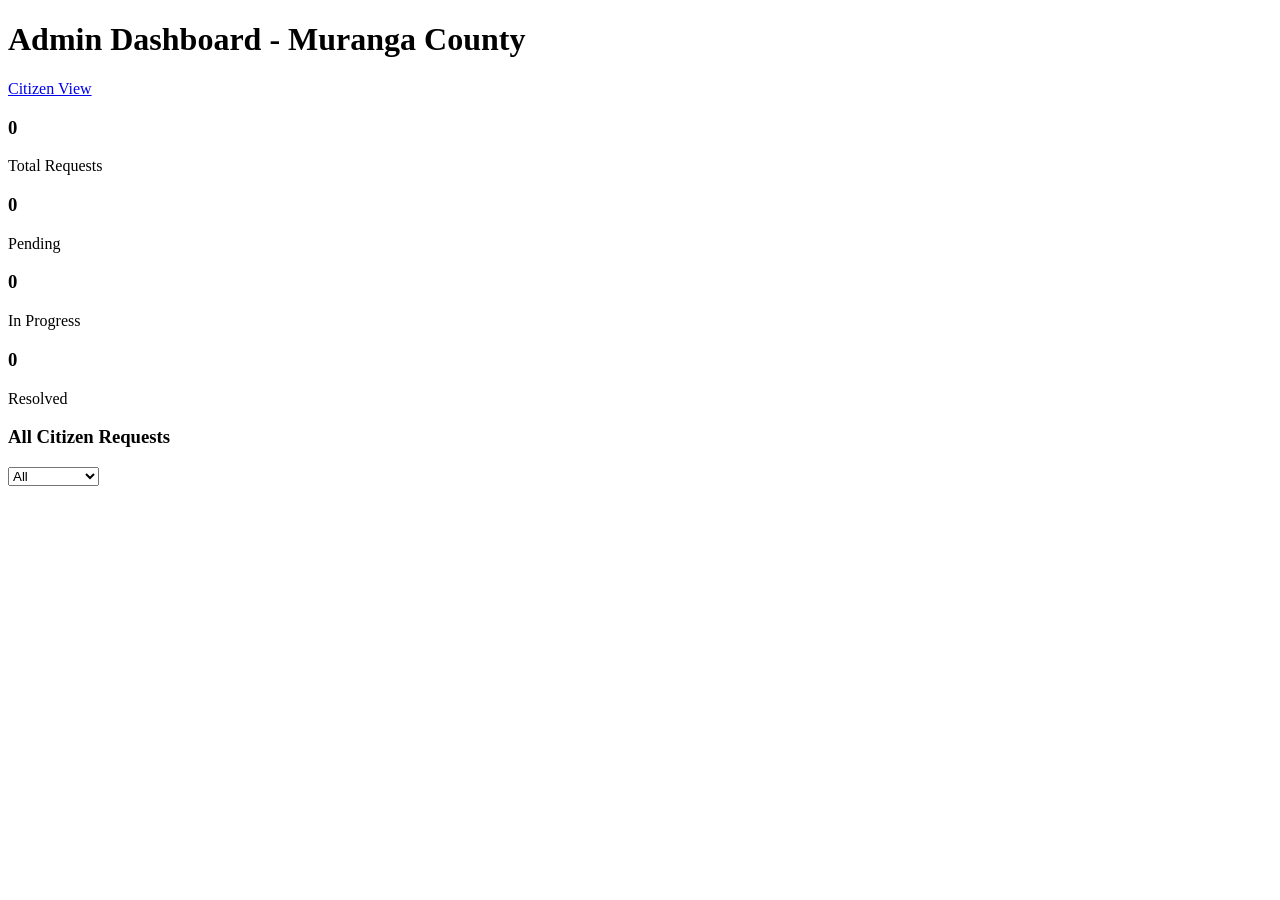
==== admin.html @ e0a947ba "Create admin.html for Admin Dashboard layout" ====
<!DOCTYPE html>
<html lang="en">
<head>
  <meta charset="UTF-8">
  <meta name="viewport" content="width=device-width, initial-scale=1.0">
  <title>Admin Dashboard</title>
  <link rel="stylesheet" href="style.css">
</head>
<body>
  <header>
    <h1>Admin Dashboard - Muranga County</h1>
    <a href="index.html">Citizen View</a>
  </header>
  <main class="container">
    <div class="analytics">
      <div class="stat"><h3 id="totalAll">0</h3><p>Total Requests</p></div>
      <div class="stat"><h3 id="totalOpen">0</h3><p>Pending</p></div>
      <div class="stat"><h3 id="totalProgress">0</h3><p>In Progress</p></div>
      <div class="stat"><h3 id="totalResolved">0</h3><p>Resolved</p></div>
    </div>
    <div class="card">
      <h3>All Citizen Requests</h3>
      <select id="filterStatus" onchange="renderAdmin()">
        <option>All</option>
        <option>Pending</option>
        <option>In Progress</option>
        <option>Resolved</option>
      </select>
      <div id="adminList"></div>
    </div>
  </main>
  <script src="app.js"></script>
</body>
</html>
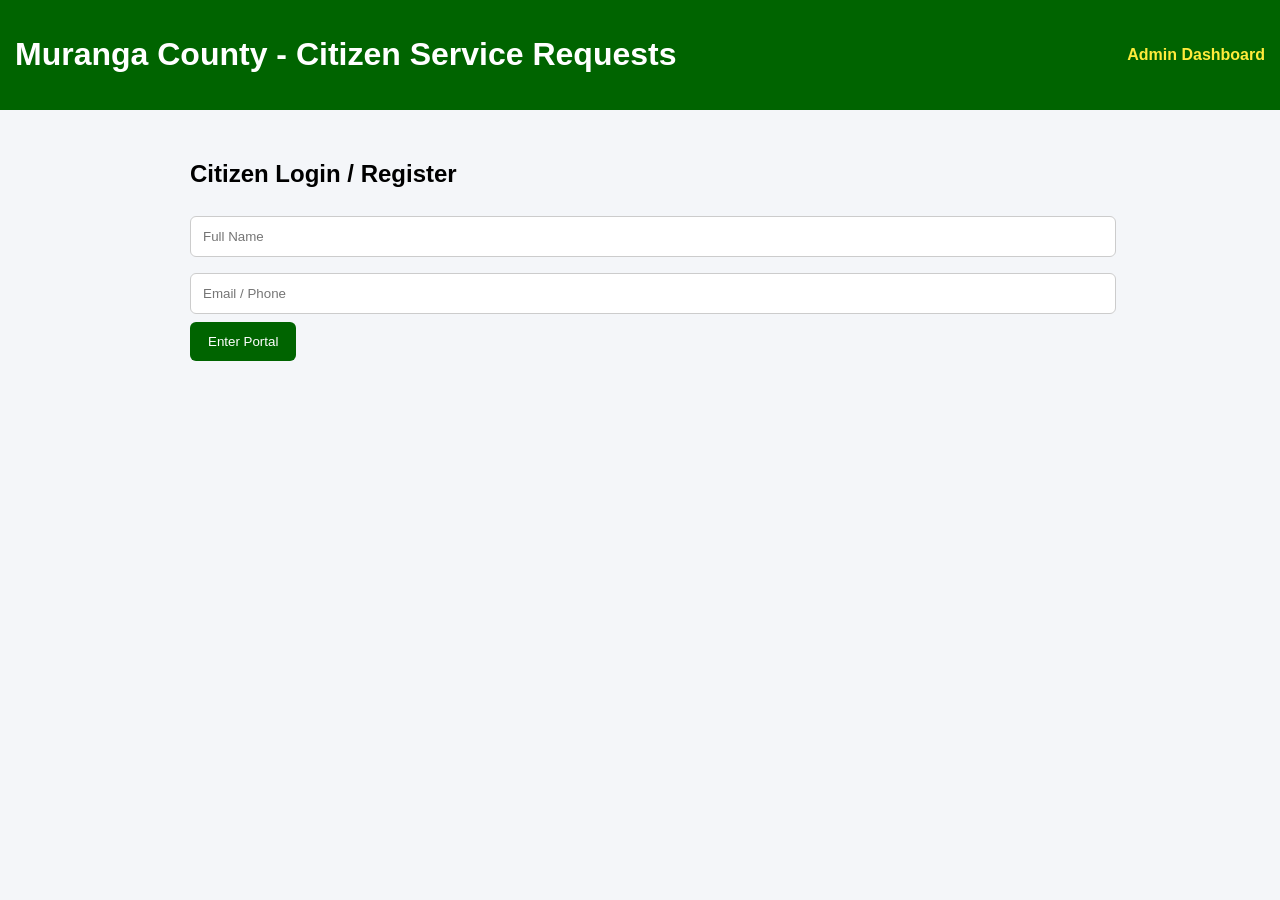
==== commit a6631ad7: "Revise admin dashboard layout and functionality" ====
--- a/admin.html
+++ b/admin.html
@@ -1,34 +1,46 @@
 <!DOCTYPE html>
 <html lang="en">
 <head>
-  <meta charset="UTF-8">
-  <meta name="viewport" content="width=device-width, initial-scale=1.0">
-  <title>Admin Dashboard</title>
-  <link rel="stylesheet" href="style.css">
+<meta charset="UTF-8">
+<meta name="viewport" content="width=device-width, initial-scale=1.0">
+<title>Admin - Muranga County</title>
+<link rel="stylesheet" href="style.css">
+<script>
+const ADMIN_PASSWORD = "admin123";
+if(sessionStorage.getItem('isAdmin') !== 'true'){
+let pass = prompt("Admin Password Required - Hint: admin123");
+if(pass !== ADMIN_PASSWORD){
+alert("Wrong password!");
+window.location.href = "index.html";
+}else{
+sessionStorage.setItem('isAdmin','true');
+}
+}
+</script>
 </head>
 <body>
-  <header>
-    <h1>Admin Dashboard - Muranga County</h1>
-    <a href="index.html">Citizen View</a>
-  </header>
-  <main class="container">
-    <div class="analytics">
-      <div class="stat"><h3 id="totalAll">0</h3><p>Total Requests</p></div>
-      <div class="stat"><h3 id="totalOpen">0</h3><p>Pending</p></div>
-      <div class="stat"><h3 id="totalProgress">0</h3><p>In Progress</p></div>
-      <div class="stat"><h3 id="totalResolved">0</h3><p>Resolved</p></div>
-    </div>
-    <div class="card">
-      <h3>All Citizen Requests</h3>
-      <select id="filterStatus" onchange="renderAdmin()">
-        <option>All</option>
-        <option>Pending</option>
-        <option>In Progress</option>
-        <option>Resolved</option>
-      </select>
-      <div id="adminList"></div>
-    </div>
-  </main>
-  <script src="app.js"></script>
+<header style="background:#1a5d1a;">
+<h1>Admin Dashboard - Muranga County</h1>
+<div>
+<a href="index.html" style="background:white;color:green;padding:8px;border-radius:5px;text-decoration:none;">Citizen View</a>
+<button onclick="sessionStorage.removeItem('isAdmin'); window.location.href='index.html';">Logout</button>
+</div>
+</header>
+<main class="container">
+<div class="stats">
+<div class="stat-card"><h2 id="totalReq">0</h2><p>Total</p></div>
+<div class="stat-card"><h2 id="pendingReq">0</h2><p>Pending</p></div>
+<div class="stat-card"><h2 id="progressReq">0</h2><p>In Progress</p></div>
+<div class="stat-card"><h2 id="resolvedReq">0</h2><p>Resolved</p></div>
+</div>
+<div class="card">
+<h3>All Citizen Requests</h3>
+<select id="filterStatus" onchange="renderAdmin()"><option value="All">All</option><option value="Pending">Pending</option><option value="In Progress">In Progress</option><option value="Resolved">Resolved</option></select>
+<input id="searchInput" placeholder="Search location..." onkeyup="renderAdmin()">
+<button onclick="exportCSV()">Export CSV</button>
+<div id="allRequests" style="margin-top:15px;"></div>
+</div>
+</main>
+<script src="app.js"></script>
 </body>
 </html>
--- a/style.css
+++ b/style.css
@@ -0,0 +1,78 @@
+body { 
+  font-family: Arial, sans-serif; 
+  margin: 0; 
+  background: #f4f6f9; 
+}
+header { 
+  background: #006400; 
+  color: white; 
+  padding: 15px; 
+  display: flex; 
+  justify-content: space-between; 
+  align-items: center; 
+}
+header a { 
+  color: #ffeb3b; 
+  text-decoration: none; 
+  font-weight: bold; 
+}
+.container { 
+  max-width: 900px; 
+  margin: 20px auto; 
+  padding: 10px; 
+}
+.card { 
+  background: white; 
+  padding: 20px; 
+  border-radius: 10px; 
+  margin-bottom: 20px; 
+  box-shadow: 0 2px 5px rgba(0,0,0,0.1); 
+}
+input, select, textarea { 
+  width: 100%; 
+  padding: 12px; 
+  margin: 8px 0; 
+  border: 1px solid #ccc; 
+  border-radius: 6px; 
+}
+button { 
+  background: #006400; 
+  color: white; 
+  padding: 12px 18px; 
+  border: none; 
+  border-radius: 6px; 
+  cursor: pointer; 
+}
+.hidden { display: none; }
+.analytics { 
+  display: grid; 
+  grid-template-columns: repeat(4, 1fr); 
+  gap: 10px; 
+  margin-bottom: 20px; 
+}
+.stat { 
+  background: white; 
+  padding: 15px; 
+  text-align: center; 
+  border-radius: 8px; 
+}
+.request-item { 
+  border: 1px solid #ddd; 
+  padding: 12px; 
+  border-radius: 8px; 
+  margin: 10px 0; 
+}
+.badge { 
+  padding: 4px 8px; 
+  border-radius: 4px; 
+  color: white; 
+  font-size: 12px; 
+}
+.Pending { background: #ff9800; } 
+.In.Progress { background: #2196F3; } 
+.Resolved { background: #4CAF50; }
+img.req-img { 
+  max-width: 100%; 
+  border-radius: 6px; 
+  margin-top: 10px; 
+}
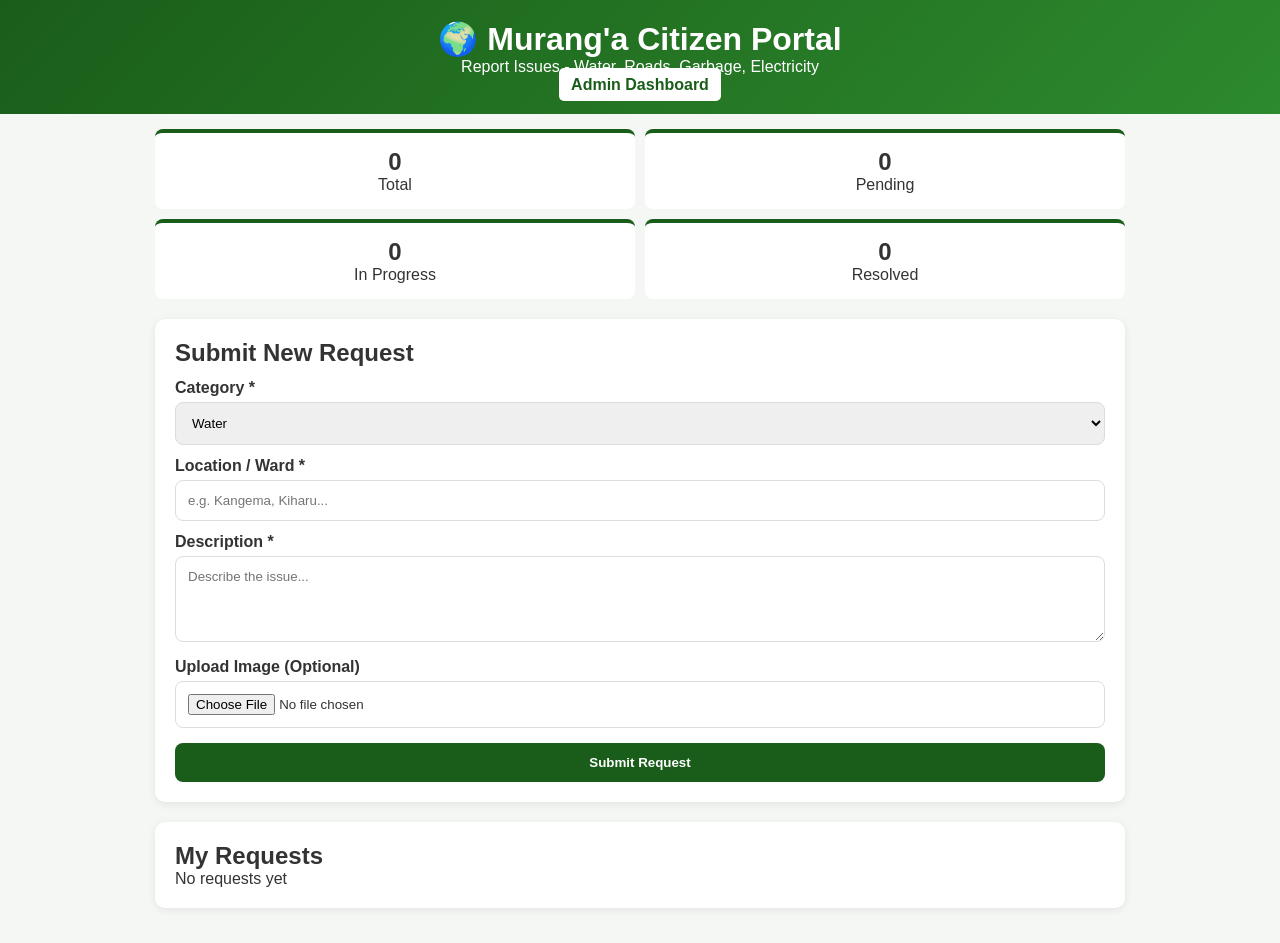
==== commit 7c6e90d0: "Remove password hint from admin login prompt Removed password hint from prompt for admin access." ====
--- a/admin.html
+++ b/admin.html
@@ -8,7 +8,7 @@
 <script>
 const ADMIN_PASSWORD = "admin123";
 if(sessionStorage.getItem('isAdmin') !== 'true'){
-let pass = prompt("Admin Password Required - Hint: admin123");
+let pass = prompt("Admin Password Required");
 if(pass !== ADMIN_PASSWORD){
 alert("Wrong password!");
 window.location.href = "index.html";
--- a/style.css
+++ b/style.css
@@ -1,78 +1,125 @@
-body { 
-  font-family: Arial, sans-serif; 
-  margin: 0; 
-  background: #f4f6f9; 
+* {
+  margin: 0;
+  padding: 0;
+  box-sizing: border-box;
+  font-family: 'Segoe UI', Arial, sans-serif;
 }
-header { 
-  background: #006400; 
-  color: white; 
-  padding: 15px; 
-  display: flex; 
-  justify-content: space-between; 
-  align-items: center; 
+
+body {
+  background: #f5f7f5;
+  color: #333;
 }
-header a { 
-  color: #ffeb3b; 
-  text-decoration: none; 
-  font-weight: bold; 
+
+header {
+  background: linear-gradient(135deg, #1a5d1a, #2d8a2d);
+  color: white;
+  padding: 20px;
+  text-align: center;
 }
-.container { 
-  max-width: 900px; 
-  margin: 20px auto; 
-  padding: 10px; 
+
+.container {
+  max-width: 1000px;
+  margin: 0 auto;
+  padding: 15px;
 }
-.card { 
-  background: white; 
-  padding: 20px; 
-  border-radius: 10px; 
-  margin-bottom: 20px; 
-  box-shadow: 0 2px 5px rgba(0,0,0,0.1); 
+
+.card {
+  background: white;
+  padding: 20px;
+  border-radius: 10px;
+  margin-bottom: 20px;
+  box-shadow: 0 2px 8px rgba(0,0,0,0.08);
 }
-input, select, textarea { 
-  width: 100%; 
-  padding: 12px; 
-  margin: 8px 0; 
-  border: 1px solid #ccc; 
-  border-radius: 6px; 
+
+label {
+  display: block;
+  margin: 12px 0 5px;
+  font-weight: 600;
 }
-button { 
-  background: #006400; 
-  color: white; 
-  padding: 12px 18px; 
-  border: none; 
-  border-radius: 6px; 
-  cursor: pointer; 
+
+input, select, textarea {
+  width: 100%;
+  padding: 12px;
+  border: 1px solid #ddd;
+  border-radius: 8px;
 }
+
+button {
+  background: #1a5d1a;
+  color: white;
+  border: none;
+  padding: 12px 20px;
+  border-radius: 8px;
+  cursor: pointer;
+  font-weight: bold;
+  margin-top: 15px;
+  width: 100%;
+}
+
 .hidden { display: none; }
-.analytics { 
-  display: grid; 
-  grid-template-columns: repeat(4, 1fr); 
-  gap: 10px; 
-  margin-bottom: 20px; 
+
+.analytics {
+  display: grid;
+  grid-template-columns: repeat(4, 1fr);
+  gap: 10px;
+  margin-bottom: 20px;
 }
-.stat { 
-  background: white; 
-  padding: 15px; 
-  text-align: center; 
-  border-radius: 8px; 
+
+.stat {
+  background: white;
+  padding: 15px;
+  text-align: center;
+  border-radius: 8px;
+  border-top: 4px solid #1a5d1a;
+  box-shadow: 0 2px 5px rgba(0,0,0,0.1);
 }
-.request-item { 
-  border: 1px solid #ddd; 
-  padding: 12px; 
-  border-radius: 8px; 
-  margin: 10px 0; 
+
+.request-item {
+  border: 1px solid #ddd;
+  padding: 12px;
+  border-radius: 8px;
+  margin: 10px 0;
+  background: #fafafa;
 }
-.badge { 
-  padding: 4px 8px; 
-  border-radius: 4px; 
-  color: white; 
-  font-size: 12px; 
+
+.request-card {
+  border: 1px solid #ddd;
+  padding: 12px;
+  border-radius: 8px;
+  margin: 10px 0;
+  background: #fafafa;
 }
-.Pending { background: #ff9800; } 
-.In.Progress { background: #2196F3; } 
+
+.badge {
+  padding: 4px 8px;
+  border-radius: 4px;
+  color: white;
+  font-size: 12px;
+  font-weight: bold;
+}
+
+.Pending { background: #ff9800; }
+.In.Progress { background: #2196F3; }
+.InProgress { background: #2196F3; }
 .Resolved { background: #4CAF50; }
-img.req-img { 
-  max-width: 100%; 
-  border-radius: 6px; 
-  margin-top: 10px; 
+
+img.req-img {
+  max-width: 100%;
+  border-radius: 6px;
+  margin-top: 10px;
 }
+
+.stats {
+  display: grid;
+  grid-template-columns: repeat(2, 1fr);
+  gap: 10px;
+  margin-bottom: 20px;
+}
+
+.stat-card {
+  background: white;
+  padding: 15px;
+  text-align: center;
+  border-radius: 8px;
+  border-top: 4px solid #1a5d1a;
+}
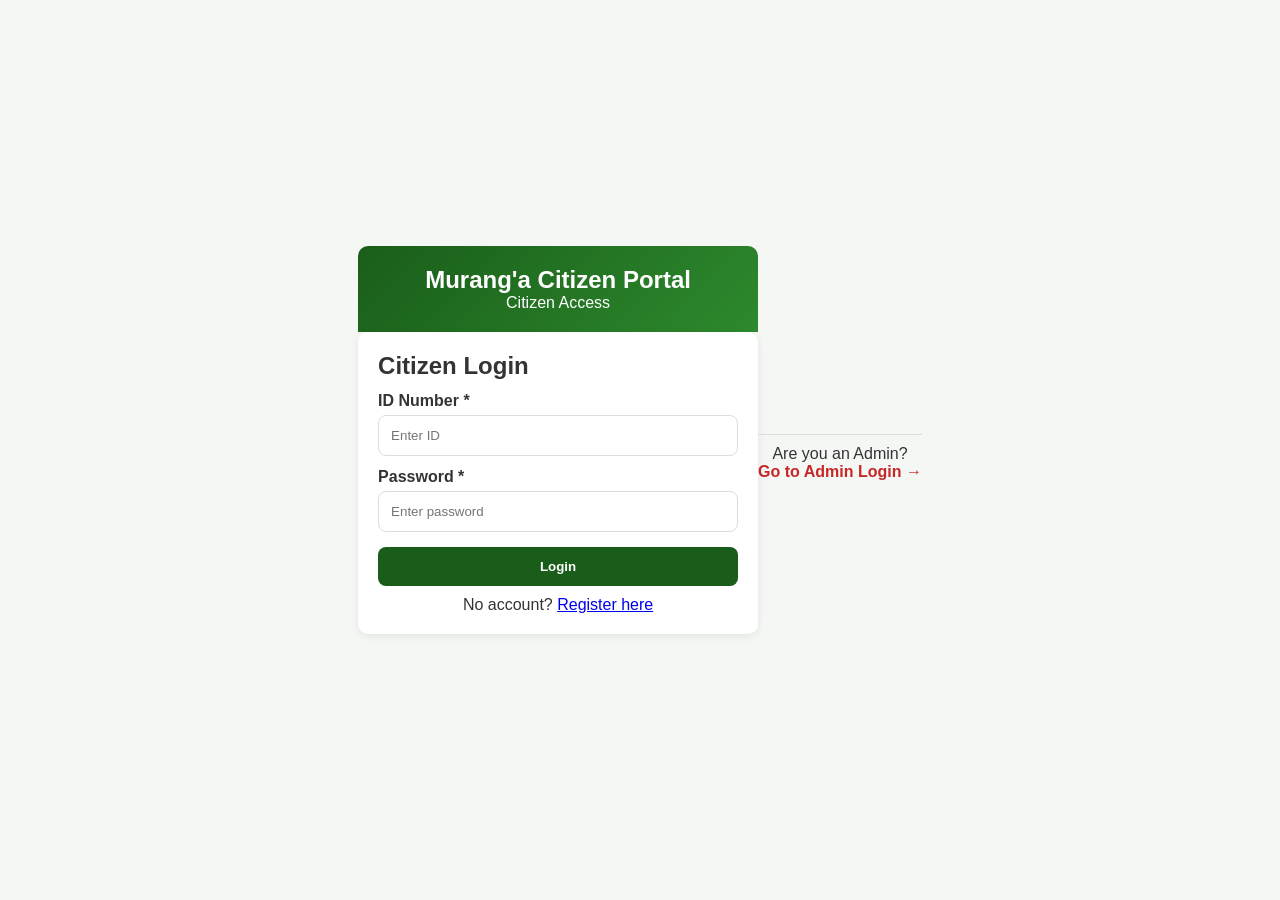
==== commit 76acd7e4: "Enhance admin dashboard with additional links and styles" ====
--- a/admin.html
+++ b/admin.html
@@ -21,9 +21,10 @@
 <body>
 <header style="background:#1a5d1a;">
 <h1>Admin Dashboard - Muranga County</h1>
-<div>
-<a href="index.html" style="background:white;color:green;padding:8px;border-radius:5px;text-decoration:none;">Citizen View</a>
-<button onclick="sessionStorage.removeItem('isAdmin'); window.location.href='index.html';">Logout</button>
+<div style="display:flex; gap:10px; flex-wrap:wrap;">
+<a href="index.html" style="background:white; color:#1a5d1a; padding:6px 12px; border-radius:5px; text-decoration:none;">View as Citizen</a>
+<a href="login.html" style="background:#ffebee; color:#c62828; padding:6px 12px; border-radius:5px; text-decoration:none;">← Citizen Login</a>
+<button onclick="sessionStorage.removeItem('isAdmin'); window.location.href='login.html';" style="background:#c62828; width:auto; padding:6px 12px; font-size:14px; color:white; border:none; border-radius:5px;">Logout Admin</button>
 </div>
 </header>
 <main class="container">
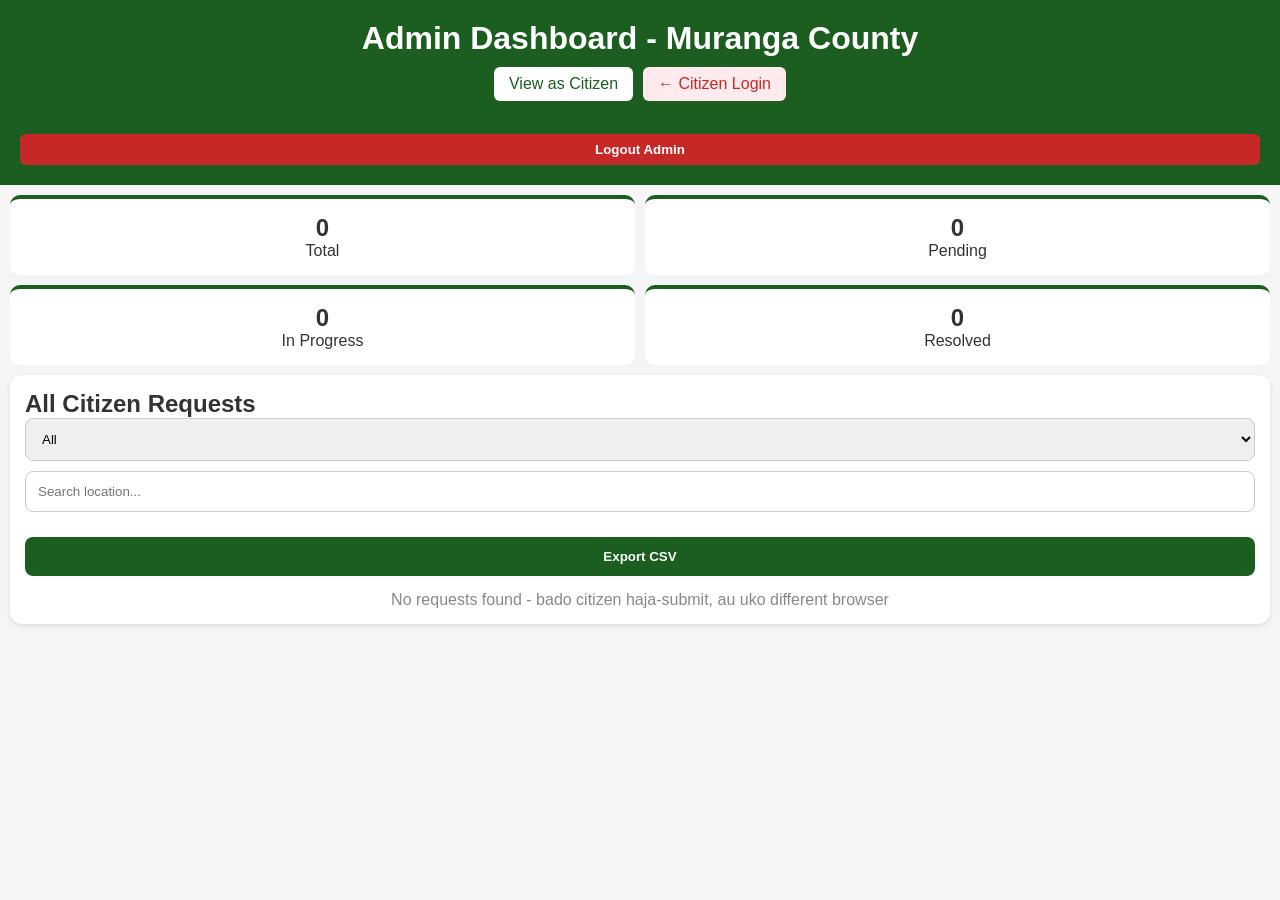
==== commit 4ee75de8: "Refactor admin.html for improved dashboard UI Updated the admin dashboard layout and functionality, " ====
--- a/admin.html
+++ b/admin.html
@@ -1,47 +1,108 @@
 <!DOCTYPE html>
 <html lang="en">
 <head>
-<meta charset="UTF-8">
-<meta name="viewport" content="width=device-width, initial-scale=1.0">
-<title>Admin - Muranga County</title>
+<meta charset="UTF-8"><meta name="viewport" content="width=device-width, initial-scale=1.0">
+<title>Admin - Muranga</title>
 <link rel="stylesheet" href="style.css">
-<script>
-const ADMIN_PASSWORD = "admin123";
-if(sessionStorage.getItem('isAdmin') !== 'true'){
-let pass = prompt("Admin Password Required");
-if(pass !== ADMIN_PASSWORD){
-alert("Wrong password!");
-window.location.href = "index.html";
-}else{
-sessionStorage.setItem('isAdmin','true');
-}
-}
-</script>
+<style>
+body{background:#f5f5f5; margin:0; font-family:Arial;}
+.admin-header{background:#1b5e20; color:white; padding:20px; text-align:center;}
+.admin-header h1{margin:0 0 10px 0;}
+.card{background:white; border-radius:12px; padding:15px; margin:10px; box-shadow:0 2px 5px rgba(0,0,0,0.1);}
+.stat-grid{display:grid; grid-template-columns:1fr 1fr; gap:10px; margin:10px;}
+.stat-card{background:white; border-radius:10px; padding:15px; text-align:center; border-top:4px solid #1b5e20;}
+.badge{padding:4px 10px; border-radius:10px; font-size:12px; color:white;}
+.Pending{background:#f57c00;} .InProgress{background:#1976d2;} .Resolved{background:#388e3c;}
+select, input{width:100%; padding:12px; border:1px solid #ccc; border-radius:8px; margin-bottom:10px; box-sizing:border-box;}
+button.green{background:#1b5e20; color:white; border:none; padding:12px; border-radius:8px; width:100%; font-weight:bold;}
+</style>
 </head>
 <body>
-<header style="background:#1a5d1a;">
-<h1>Admin Dashboard - Muranga County</h1>
-<div style="display:flex; gap:10px; flex-wrap:wrap;">
-<a href="index.html" style="background:white; color:#1a5d1a; padding:6px 12px; border-radius:5px; text-decoration:none;">View as Citizen</a>
-<a href="login.html" style="background:#ffebee; color:#c62828; padding:6px 12px; border-radius:5px; text-decoration:none;">← Citizen Login</a>
-<button onclick="sessionStorage.removeItem('isAdmin'); window.location.href='login.html';" style="background:#c62828; width:auto; padding:6px 12px; font-size:14px; color:white; border:none; border-radius:5px;">Logout Admin</button>
+
+<div class="admin-header">
+  <h1>Admin Dashboard - Muranga County</h1>
+  <div style="display:flex; gap:10px; justify-content:center; flex-wrap:wrap;">
+    <a href="index.html" style="background:white; color:#1b5e20; padding:8px 15px; border-radius:6px; text-decoration:none;">View as Citizen</a>
+    <a href="login.html" style="background:#ffebee; color:#c62828; padding:8px 15px; border-radius:6px; text-decoration:none;">← Citizen Login</a>
+  </div>
+  <br>
+  <button onclick="logoutAdmin()" style="background:#c62828; color:white; border:none; padding:8px 16px; border-radius:6px;">Logout Admin</button>
 </div>
-</header>
-<main class="container">
-<div class="stats">
-<div class="stat-card"><h2 id="totalReq">0</h2><p>Total</p></div>
-<div class="stat-card"><h2 id="pendingReq">0</h2><p>Pending</p></div>
-<div class="stat-card"><h2 id="progressReq">0</h2><p>In Progress</p></div>
-<div class="stat-card"><h2 id="resolvedReq">0</h2><p>Resolved</p></div>
+
+<div class="stat-grid">
+  <div class="stat-card"><h2 id="totalReq">0</h2><div>Total</div></div>
+  <div class="stat-card"><h2 id="pendingReq">0</h2><div>Pending</div></div>
+  <div class="stat-card"><h2 id="progressReq">0</h2><div>In Progress</div></div>
+  <div class="stat-card"><h2 id="resolvedReq">0</h2><div>Resolved</div></div>
 </div>
+
 <div class="card">
-<h3>All Citizen Requests</h3>
-<select id="filterStatus" onchange="renderAdmin()"><option value="All">All</option><option value="Pending">Pending</option><option value="In Progress">In Progress</option><option value="Resolved">Resolved</option></select>
-<input id="searchInput" placeholder="Search location..." onkeyup="renderAdmin()">
-<button onclick="exportCSV()">Export CSV</button>
-<div id="allRequests" style="margin-top:15px;"></div>
+  <h2>All Citizen Requests</h2>
+  <select id="filterStatus" onchange="renderAdmin()">
+    <option value="All">All</option><option>Pending</option><option>In Progress</option><option>Resolved</option>
+  </select>
+  <input id="searchInput" placeholder="Search location..." oninput="renderAdmin()">
+  <button class="green" onclick="exportCSV()">Export CSV</button>
+  <div id="allRequests" style="margin-top:15px;"></div>
 </div>
-</main>
-<script src="app.js"></script>
+
+<script>
+const STORAGE_KEY = 'muranga_requests'; // SAME KEY KAMA index.html - HII NDIO FIX!
+function getRequests(){return JSON.parse(localStorage.getItem(STORAGE_KEY)||'[]');}
+function saveRequests(d){localStorage.setItem(STORAGE_KEY, JSON.stringify(d));}
+function logoutAdmin(){localStorage.removeItem('adminLogged'); window.location.href='login.html';}
+
+function renderAdmin(){
+  const container=document.getElementById('allRequests');
+  let requests=getRequests();
+  const filter=document.getElementById('filterStatus').value;
+  const search=document.getElementById('searchInput').value.toLowerCase();
+  if(filter && filter!=='All'){requests=requests.filter(r=>r.status===filter);}
+  if(search){requests=requests.filter(r=>r.location.toLowerCase().includes(search) || r.category.toLowerCase().includes(search));}
+  if(requests.length===0){container.innerHTML='<p style="color:#888; text-align:center;">No requests found - bado citizen haja-submit, au uko different browser</p>'; updateStats(); return;}
+  container.innerHTML=requests.map(r=>`
+    <div style="border:1px solid #eee; padding:12px; border-radius:10px; margin-bottom:12px;">
+      <span class="badge ${r.status.replace(' ','')}">${r.status}</span>
+      <h4>${r.id} - ${r.category}</h4>
+      <p><b>Location:</b> ${r.location}</p>
+      <p>${r.description}</p>
+      ${r.image ? `<img src="${r.image}" style="width:100%; max-height:220px; object-fit:cover; border-radius:8px; margin-top:8px;">` : ''}
+      <p><small>${r.date}</small></p>
+      <select onchange="updateStatus('${r.id}', this.value)" style="margin-top:8px;">
+        <option ${r.status==='Pending'?'selected':''}>Pending</option>
+        <option ${r.status==='In Progress'?'selected':''}>In Progress</option>
+        <option ${r.status==='Resolved'?'selected':''}>Resolved</option>
+      </select>
+    </div>
+  `).join('');
+  updateStats();
+}
+
+function updateStatus(id, newStatus){
+  const requests=getRequests();
+  const idx=requests.findIndex(r=>r.id===id);
+  if(idx!==-1){requests[idx].status=newStatus; saveRequests(requests); renderAdmin();}
+}
+
+function updateStats(){
+  const req=getRequests();
+  document.getElementById('totalReq').textContent=req.length;
+  document.getElementById('pendingReq').textContent=req.filter(r=>r.status==='Pending').length;
+  document.getElementById('progressReq').textContent=req.filter(r=>r.status==='In Progress').length;
+  document.getElementById('resolvedReq').textContent=req.filter(r=>r.status==='Resolved').length;
+}
+
+function exportCSV(){
+  const requests=getRequests();
+  if(requests.length===0){alert('No data'); return;}
+  let csv='ID,Category,Location,Description,Status,Date\n';
+  requests.forEach(r=>{ csv+=`"${r.id}","${r.category}","${r.location}","${r.description.replace(/"/g,'""')}","${r.status}","${r.date}"\n`; });
+  const blob=new Blob([csv], {type:'text/csv'});
+  const url=URL.createObjectURL(blob);
+  const a=document.createElement('a'); a.href=url; a.download='muranga_requests.csv'; a.click();
+}
+
+document.addEventListener('DOMContentLoaded', renderAdmin);
+</script>
 </body>
 </html>
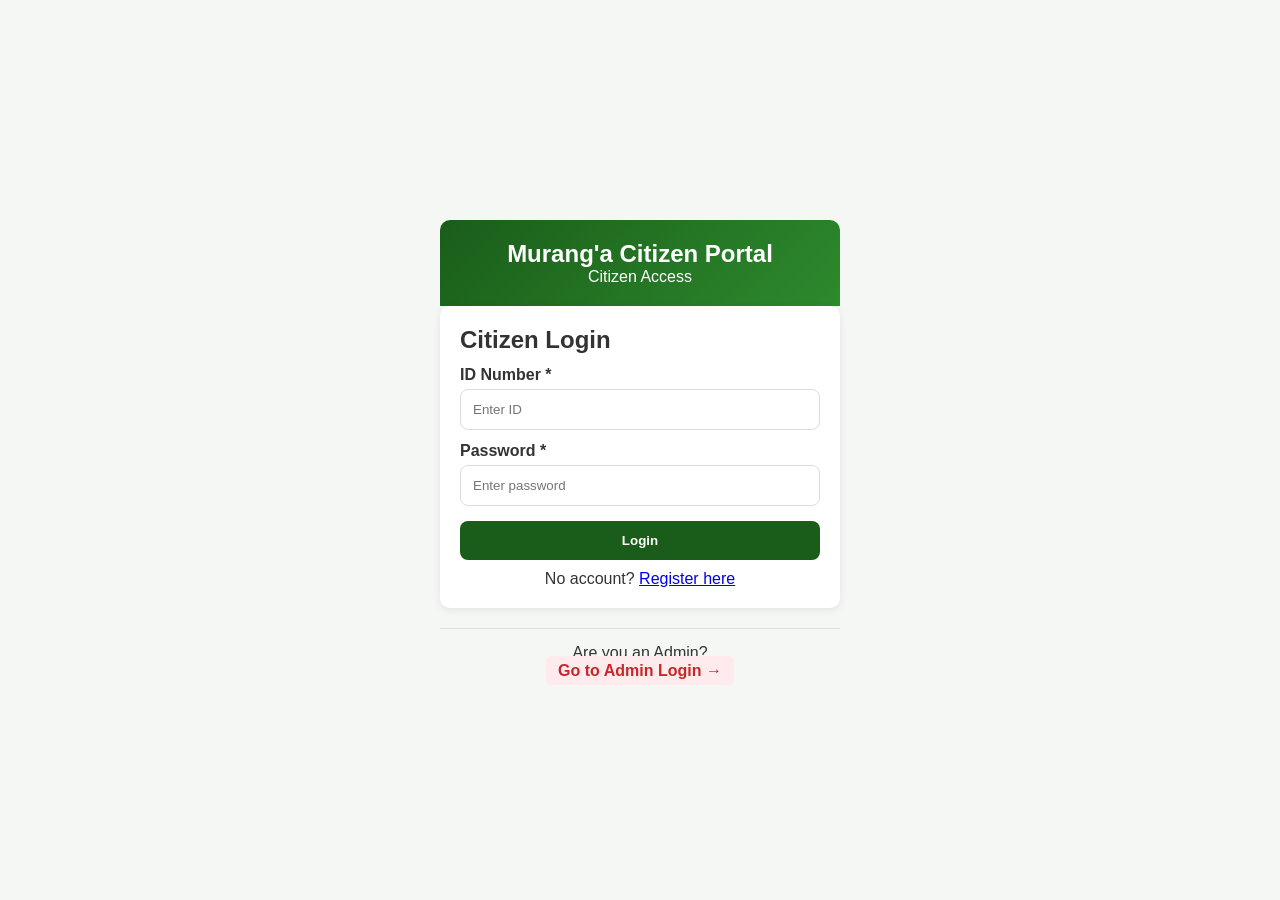
==== commit 57ceab54: "Add admin password prompt for access control" ====
--- a/admin.html
+++ b/admin.html
@@ -18,7 +18,13 @@
 </style>
 </head>
 <body>
-
+<script>
+let pass = prompt("Enter Admin Password:");
+if(pass !== "admin123"){
+ alert("Wrong password! Access denied.");
+ window.location.href="login.html";
+}
+</script>
 <div class="admin-header">
   <h1>Admin Dashboard - Muranga County</h1>
   <div style="display:flex; gap:10px; justify-content:center; flex-wrap:wrap;">
